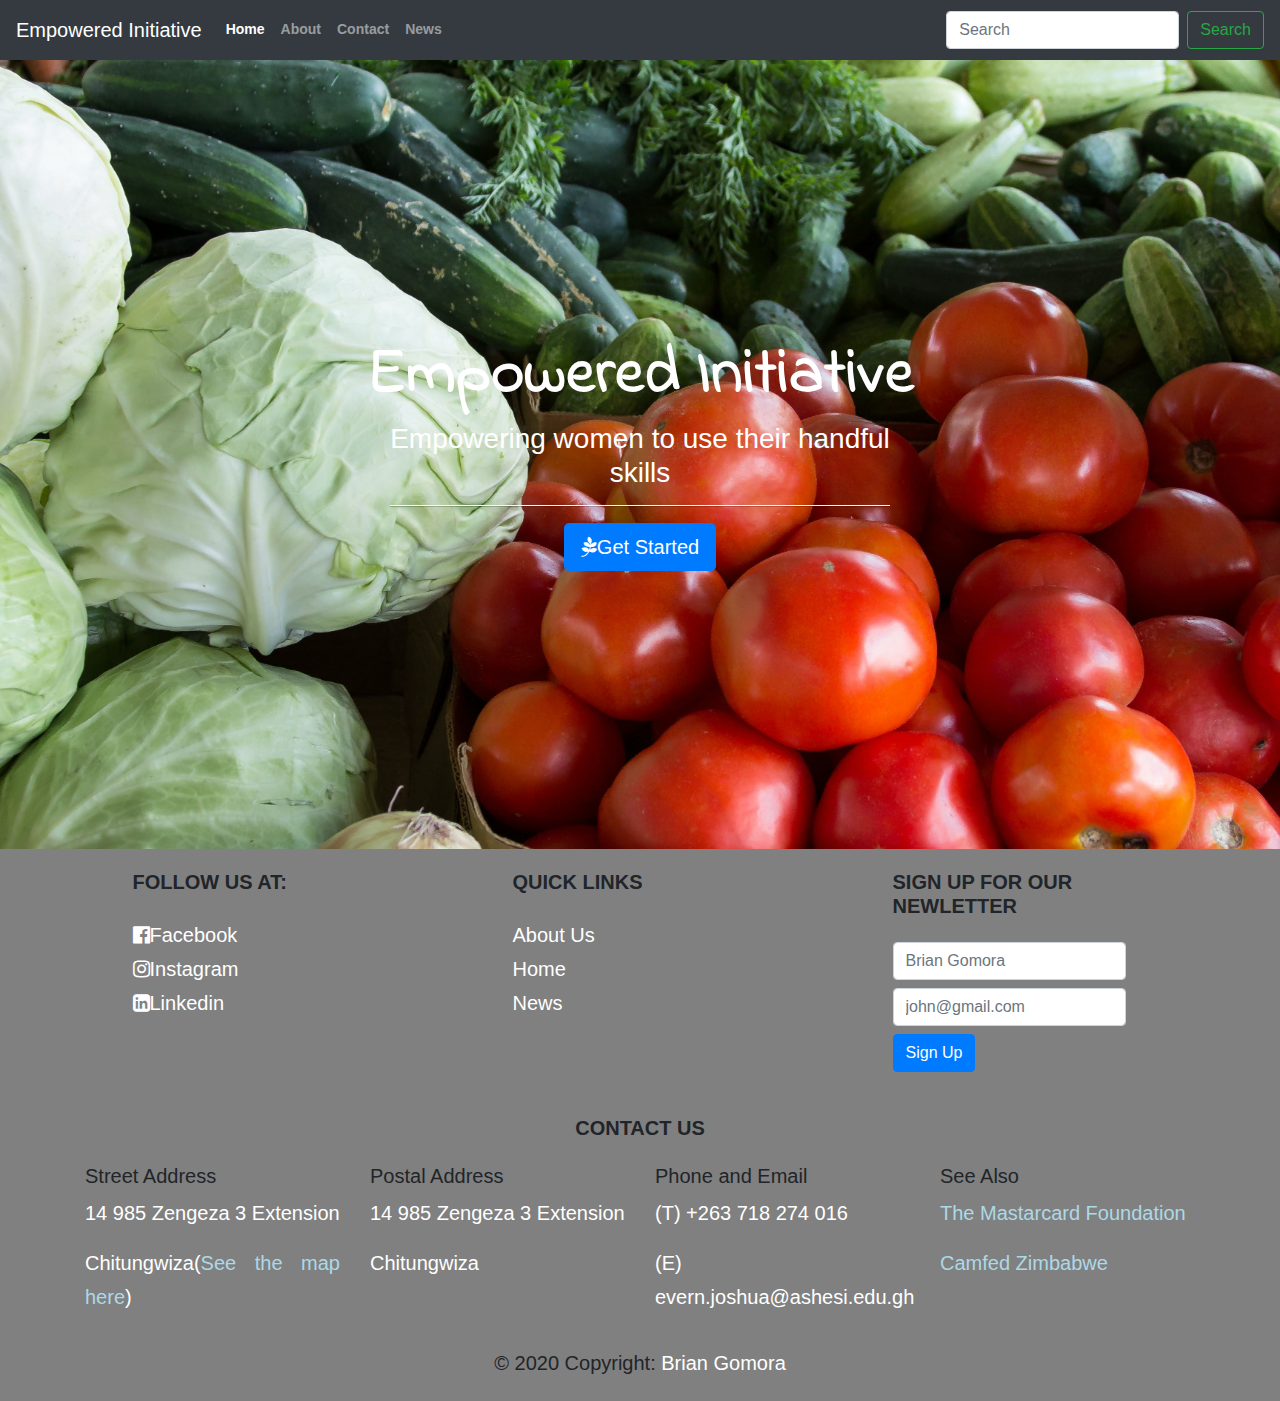
==== index.html @ 7417b00d "Update and rename Index.html to index.html" ====
<DOCTYPE html>
<html>
<head>
	<title>Empowerd Initiatiive gallery</title>
  <link href="https://fonts.googleapis.com/css2?family=Indie+Flower&display=swap" rel="stylesheet">
	<link rel="stylesheet" type="text/css" href="https://stackpath.bootstrapcdn.com/bootstrap/4.5.0/css/bootstrap.min.css">
	<link rel="stylesheet" type="text/css" href="app.css">
  <link rel="stylesheet" href="https://stackpath.bootstrapcdn.com/font-awesome/4.7.0/css/font-awesome.min.css">
</head>
<body>
<nav class="navbar navbar-expand-lg navbar-dark bg-dark">
  <a class="navbar-brand" href="#">Empowered Initiative</a>
  <button class="navbar-toggler" type="button" data-toggle="collapse" data-target="#navbarSupportedContent" aria-controls="navbarSupportedContent" aria-expanded="false" aria-label="Toggle navigation">
    <span class="navbar-toggler-icon"></span>
  </button>

  <div class="collapse navbar-collapse" id="navbarSupportedContent">
    <ul class="navbar-nav mr-auto">
      <li class="nav-item active">
        <a class="nav-link" href="index.html">Home <span class="sr-only">(current)</span></a>
      </li>
      <li class="nav-item">
        <a class="nav-link" href="About.html">About</a>
      </li>
      <li class="nav-item">
        <a class="nav-link" href="Contact.html">Contact</a>
      </li>
      <li class="nav-item">
          <a class="nav-link" href="News.html">News</a>
        </li>
    </ul>
    <form class="form-inline my-2 my-lg-0">
      <input class="form-control mr-sm-2" type="search" placeholder="Search" aria-label="Search">
      <button class="btn btn-outline-success my-2 my-sm-0" type="submit">Search</button>
    </form>
  </div>
</nav>
	<div class="container">
		<div class ="row">
			<div class="col-lg-12">
				<div id="content">
				<h1>Empowered Initiative</h1>
				<h3>Empowering women to use their handful skills</h3>
        <hr>
        <a href="About.html">
        <button class="btn btn-primary btn-lg" type ="button"><i class="fa fa-pagelines" aria-hidden="true"></i>Get Started</button>
        </a>
			</div>
			</div>
    </div>
	</div>
<!-- Footer -->
<footer class="page-footer font-small indigo">
  <div class="footer">
  <!-- Footer Links -->
  <div class="container text-center text-md-left">
    <!-- Grid row -->
    <div class="row">
      <!-- Grid column -->
      <div class="col-md-3 mx-auto">
        <!-- Links -->
        <h5 class="font-weight-bold text-uppercase mt-3 mb-4">Follow us at:</h5>
        <ul class="list-unstyled">
          <li>
            <a href="https://www.facebook.com/The-Empowered-Initiative-111656003911447" id="bottompage"><i class="fa fa-facebook-official" aria-hidden="true"></i>Facebook</a>
          </li>
          <li>
            <a href="https://www.instagram.com/empoweredinitiative20/?hl=en" id="bottompage"><i class="fa fa-instagram" aria-hidden="true"></i>Instagram</a>
          </li>
          <li>
            <a href="www.linkedin.com/in/empowered-initiative-5091461b3" id="bottompage"><i class="fa fa-linkedin-square" aria-hidden="true"></i>Linkedin</a>
          </li>
      </div>
      <!-- Grid column -->

      <hr class="clearfix w-100 d-md-none">
      <!-- Grid column -->
      <div class="col-md-3 mx-auto">
        <!-- Links -->
        <h5 class="font-weight-bold text-uppercase mt-3 mb-4">Quick Links</h5>
        <ul class="list-unstyled">
          <li>
            <a href="About.html" id="bottompage">About Us</a>
          </li>
          <li>
            <a href="index.html" id="bottompage">Home</a>
          </li>
          <li>
            <a href="News.html" id="bottompage">News</a>
          </li>
        </ul>
    </div>
    <div class="col-md-3 mx-auto">
      <h5 class="font-weight-bold text-uppercase mt-3 mb-4">Sign Up for our newletter</h5>
    <form>
          <div class="form-row align-items-center">
    <div class="col-auto">
      <label class="sr-only" for="inlineFormInput">Name</label>
      <input type="text" class="form-control mb-2" id="inlineFormInput" placeholder="Brian Gomora">
    </div>
    <div class="col-auto">
      <label class="sr-only" for="inlineFormInputGroup">Your email</label>
      <div class="input-group mb-2">
        <input type="text" class="form-control" id="inlineFormInputGroup" placeholder="john@gmail.com">
      </div>
    </div>
    <div class="col-auto">
      <button type="submit" class="btn btn-primary mb-2">Sign Up</button>
    </div>
  </div>
          </form>
    <!-- Grid row -->
  </div>
  <!-- Footer Links -->
</div>
  <!-- Copyright -->
 <h5 id="conna"class="font-weight-bold text-uppercase mt-3 mb-4"> Contact Us</h5>
  <div class="row">
    <div class ="col-lg-3">
        <h5 id="subcontacts">Street Address</h6>
                <p id="parag">14 985 Zengeza 3 Extension</p>
                <p id="parag">Chitungwiza(<a href="https://www.google.com/maps/place/Chitungwiza/@-18.0135706,31.0043412,12z/data=!3m1!4b1!4m5!3m4!1s0x193190b7a50db4c7:0xac0e402994f6c476!8m2!3d-18.0197815!4d31.067907" id="map">See the map here</a>)</p>
   </div>
    <div class="col-lg-3">
      <h5 id="subcontacts">Postal Address</h5>
          <p id="parag">14 985 Zengeza 3 Extension</p>
          <p id="parag">Chitungwiza</p>
    </div>
    <div class="col-lg-3">
      <h5 id="subcontacts">Phone and Email</h5>
          <p id="parag">(T) +263 718 274 016</p>
          <p id="parag">(E) evern.joshua@ashesi.edu.gh</p>
    </div>
    <div class="col-lg-3">
      <h5 id="subcontacts">See Also</h5>
          <p id="parag"><a href="https://mastercardfdn.org/" id="seealso">The Mastarcard Foundation</a></p>
          <p id="parag"><a href="https://camfed.org/our-impact/zimbabwe/" id="seealso">Camfed Zimbabwe</a></p>
    </div>
</div>
<!-- Copyright -->
  <div class="footer-copyright text-center py-3">© 2020 Copyright:
    <a href="#" id="bottompage"> Brian Gomora</a>
  </div>
</footer>
<!-- Footer -->
<script src="https://code.jquery.com/jquery-3.5.1.min.js"></script>
<script type="text/javascript" src="https://stackpath.bootstrapcdn.com/bootstrap/4.5.0/js/bootstrap.min.js"></script>
</body>
</html>
---- app.css ----
body {
	background-image: url('me2.jpg');
	background-size: cover;
	background-attachment: fixed;
	background-position: center;
	background-repeat: no-repeat;
	line-height: 1.7;
	font-weight: 400;
	font-size: 1rem;
	}

/* #Jumbo {
	background-size: cover;
	background-attachment: fixed;
	background-position: center;
	background-repeat: no-repeat;
	transition: 10s;

	animation-name: animate;
	animation-direction: all;
	animation-duration: 30s;
	animation-fill-mode: forwards;
	animation-iteration-count: infinite;
	animation-play-state: running;
	animation-timing-function: ease   ;
     }
@keyframes animate{
	0%{
		background-image: url(me2.jpg);
	}20%{
		background-image: url(me4.jpg);
	}40%{
		background-image: url(me5.jpg);
	}60%{
		background-image: url(me6.jpg);
	}80%{
		background-image: url(me7.jpg);
	}100%{
		background-image: url(me8.jpg);
	}
} */
html{
	height: 100%;
}

#content{
	text-align: center;
	padding: 25%;
	text-shadow: 0px 4px 3px rgba(0, 0, 0, 0.4),
				 0px 8px 13px green,
				 0px 18px 23px blue,
}
.navbar{
	width: 100%;
	height: 60px;
	/* position: fixed; */
}
.collapse{
	color: red;
	font-weight: 700;
	font-size: 14;
}
h1, h3{
	color: white;
}
h1{
	font-weight: 700;
	font-size: 4.0em;
	font-family: Indie Flower;
}
hr{
	width:500px;
	border-top: 1px solid #f8f8f8;
	border-bottom: 1px solid rgba(0, 0, 0, 0.2);

}
.footer{
	padding: 5px;
	font-size: 20;
	background: grey;
}
#bottompage{
	color: white;
}
#map{
	color: lightblue;
}
#parag{
	font-size: 20;
	color: white;
	text-align: justify;
}
#seealso{
	color: lightblue;
}
#conna{
	text-align: center;
}
#imag{
	width: 100%;
}
#abstract{
	text-align: justify;
	color: white;
	font-size: 24;
	padding: 0, 20, 0, 20;
}
#imaging{
	margin-top: 20px;
}
.text{
	text-align: justify;
	background-color: white;
}
#pic{
	height: 300px;
	width: 100%;
}
#jumbo{
	color: green;
	text-align: center;
}
#jumbo2{
	color: green;
	text-align: left;
}
#vidzexplanation{
	font-size: 20;
	text-align: justify;
}
/* label {
	font-weight: bold;
	font-size: 16px;
  }
  
  #submit_button {
	background-color: #B22222;
	height: 30px;
	width: 20%;
	color: #FFFFFF;
	font-weight: bold;
  }
  
  input, textarea {
	background-color: #D3D3D3;
	color: #2F4F4F;
	width: 250px;
	margin-bottom: 10px;
	box-shadow: 5px 5px 2px 2px #696969;
  } */
#contactpage{
	text-align: center;
	text-decoration-color: #B22222;
	padding-bottom: 5%;
}
/* #jumbot{
	background-color: rgb(127, 255, 155);
} */
#mission{
	text-align: center;
	text-decoration-color: chocolate;
}
#missiontext{
	text-align: center;
	text-align: justify;
	font-size: 18;
}
.site-section{
	padding-top: 48px;
	padding-bottom: 48px;
	background-attachment: fixed;
	background-position-x: 50%;
	background-position-y: 50%;
	background-size: cover;
	box-sizing: border-box;
	display: block;
	height: 138.4px;
	line-height: 27.2px;
	opacity: 1;
	text-align: left;
	text-size-adjust: 100%;
	transform: matrix(1, 0, 0, 1, 0, 0);
	transition-duration: 0.8s;
	transition-property: opacity, transform;
	-webkit-tap-highlight-color: rgba(0, 0, 0, 0); 
}
#container{
	background-color:rgba(173, 171, 171, 0.336);
	background-size: 100%;
	box-sizing: border-box;
	color: rgb(14, 30, 121);
	display: block;
	font-size: 18px;
	font-weight: 900;
	line-height: 27.2px;
	text-align: left;
	text-size-adjust: 100%;
	-webkit-tap-highlight-color: rgba(0, 0, 0, 0);

}
#contantaddress{
	font-weight: bold;
	font-size: 20;
	color: black;
}
#contactpage{
	color: black;
}
#vidz2{
	border-top: 5%;
}
#newstext{
	text-align: justify;
}
#mission{
	color: red;
}
#violence{
	width: 80%;
	height: 600px;
	padding-left: 20%;
}
#violencepic{
	text-align: center;
	font-weight: 800;
	font-size: 20px;
	color: red;
}
#theorganization{
	text-align: center;
}
.intro-engage> div:nth-of-type(1){
	background-color: #f8f8f8;
}
.intro-engage>div{
	padding:50px;
	position: relative;
}
*, :after, :before{
	box-sizing: border-box;
}
div{
	display: block;
}
#goals{
	background-color: #f8f8f8;
	box-sizing: border-box;
	display: block;
	line-height: 27.2px;
	padding-bottom: 50px;
	padding-left: 50px;
	padding-left: 50px;
	padding-right: 50px;
	position: relative;
	text-align: left;
	text-size-adjust: 100%;
	-webkit-tap-highlight-color: rgba(0, 0, 0, 0);
}
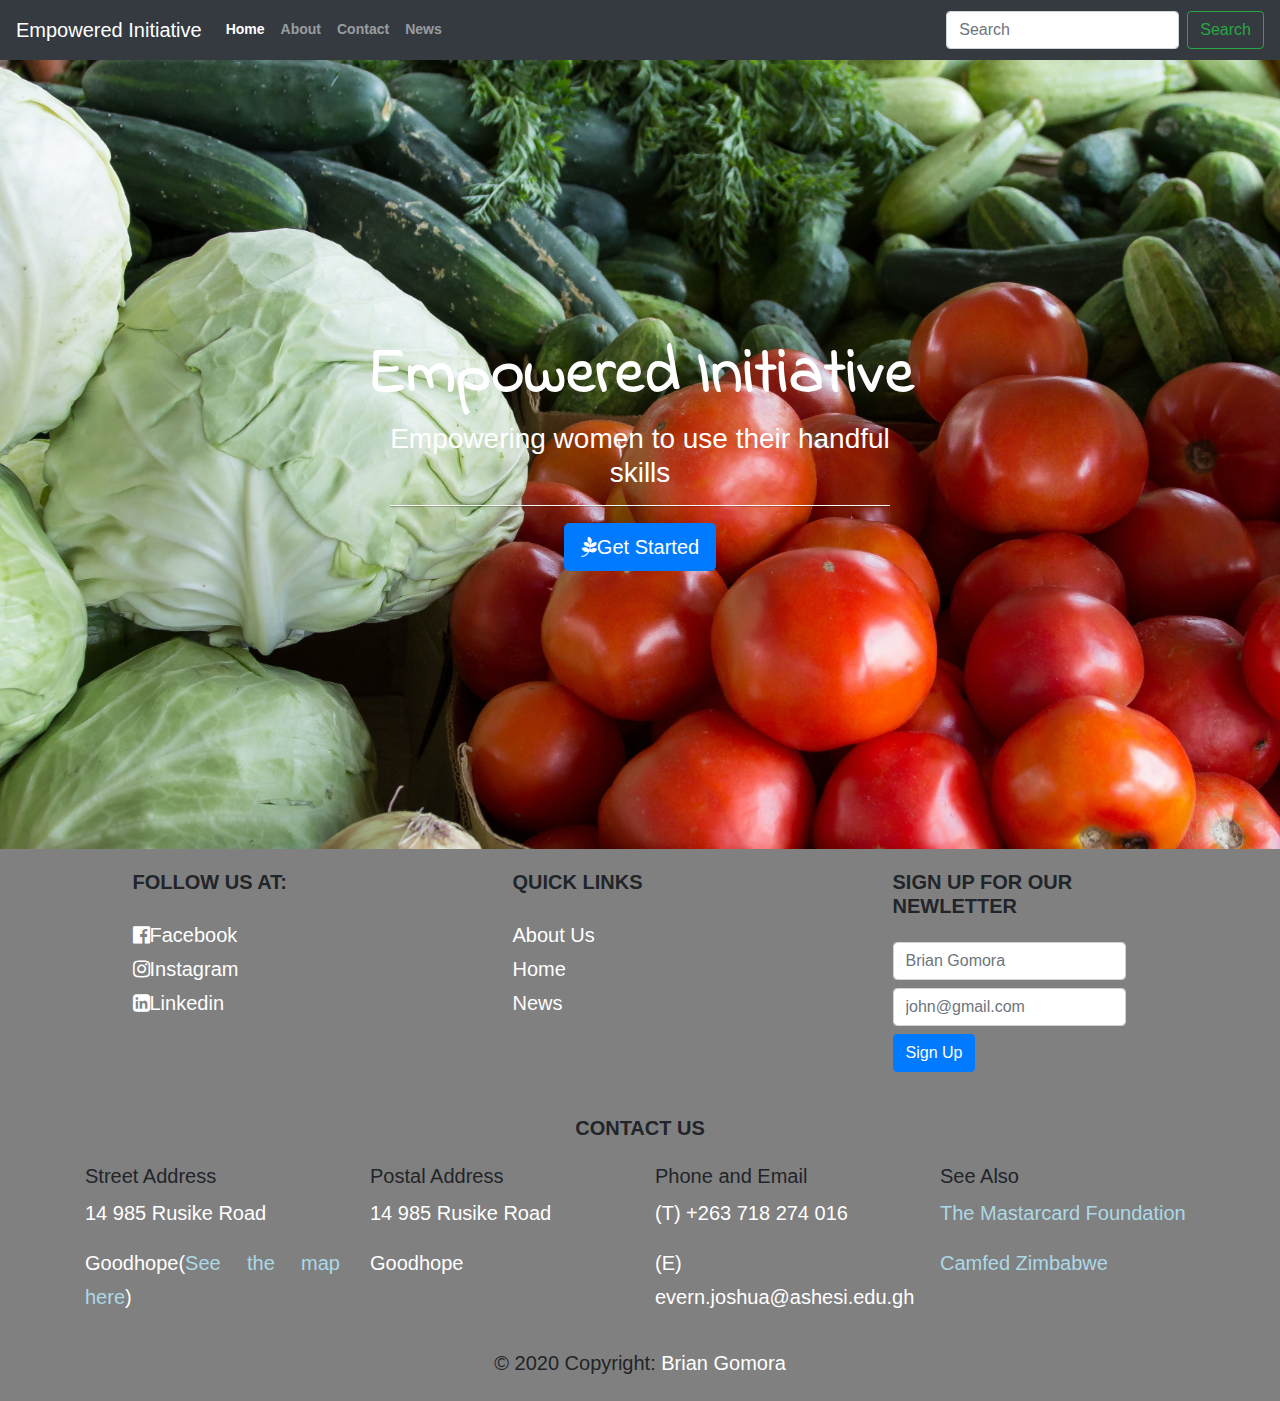
==== commit 4dad4e01: "Update index.html" ====
--- a/index.html
+++ b/index.html
@@ -118,13 +118,13 @@
   <div class="row">
     <div class ="col-lg-3">
         <h5 id="subcontacts">Street Address</h6>
-                <p id="parag">14 985 Zengeza 3 Extension</p>
-                <p id="parag">Chitungwiza(<a href="https://www.google.com/maps/place/Chitungwiza/@-18.0135706,31.0043412,12z/data=!3m1!4b1!4m5!3m4!1s0x193190b7a50db4c7:0xac0e402994f6c476!8m2!3d-18.0197815!4d31.067907" id="map">See the map here</a>)</p>
+                <p id="parag">14 985 Rusike Road</p>
+                <p id="parag">Goodhope(<a href="https://satellites.pro/Google_plan/Good_Hope_map.Zimbabwe" id="map">See the map here</a>)</p>
    </div>
     <div class="col-lg-3">
       <h5 id="subcontacts">Postal Address</h5>
-          <p id="parag">14 985 Zengeza 3 Extension</p>
-          <p id="parag">Chitungwiza</p>
+          <p id="parag">14 985 Rusike Road</p>
+          <p id="parag">Goodhope</p>
     </div>
     <div class="col-lg-3">
       <h5 id="subcontacts">Phone and Email</h5>
--- a/app.css
+++ b/app.css
@@ -256,3 +256,9 @@
 	text-size-adjust: 100%;
 	-webkit-tap-highlight-color: rgba(0, 0, 0, 0);
 }
+#target{
+	text-align: center;
+}
+#targettext{
+	text-align: justify;
+}
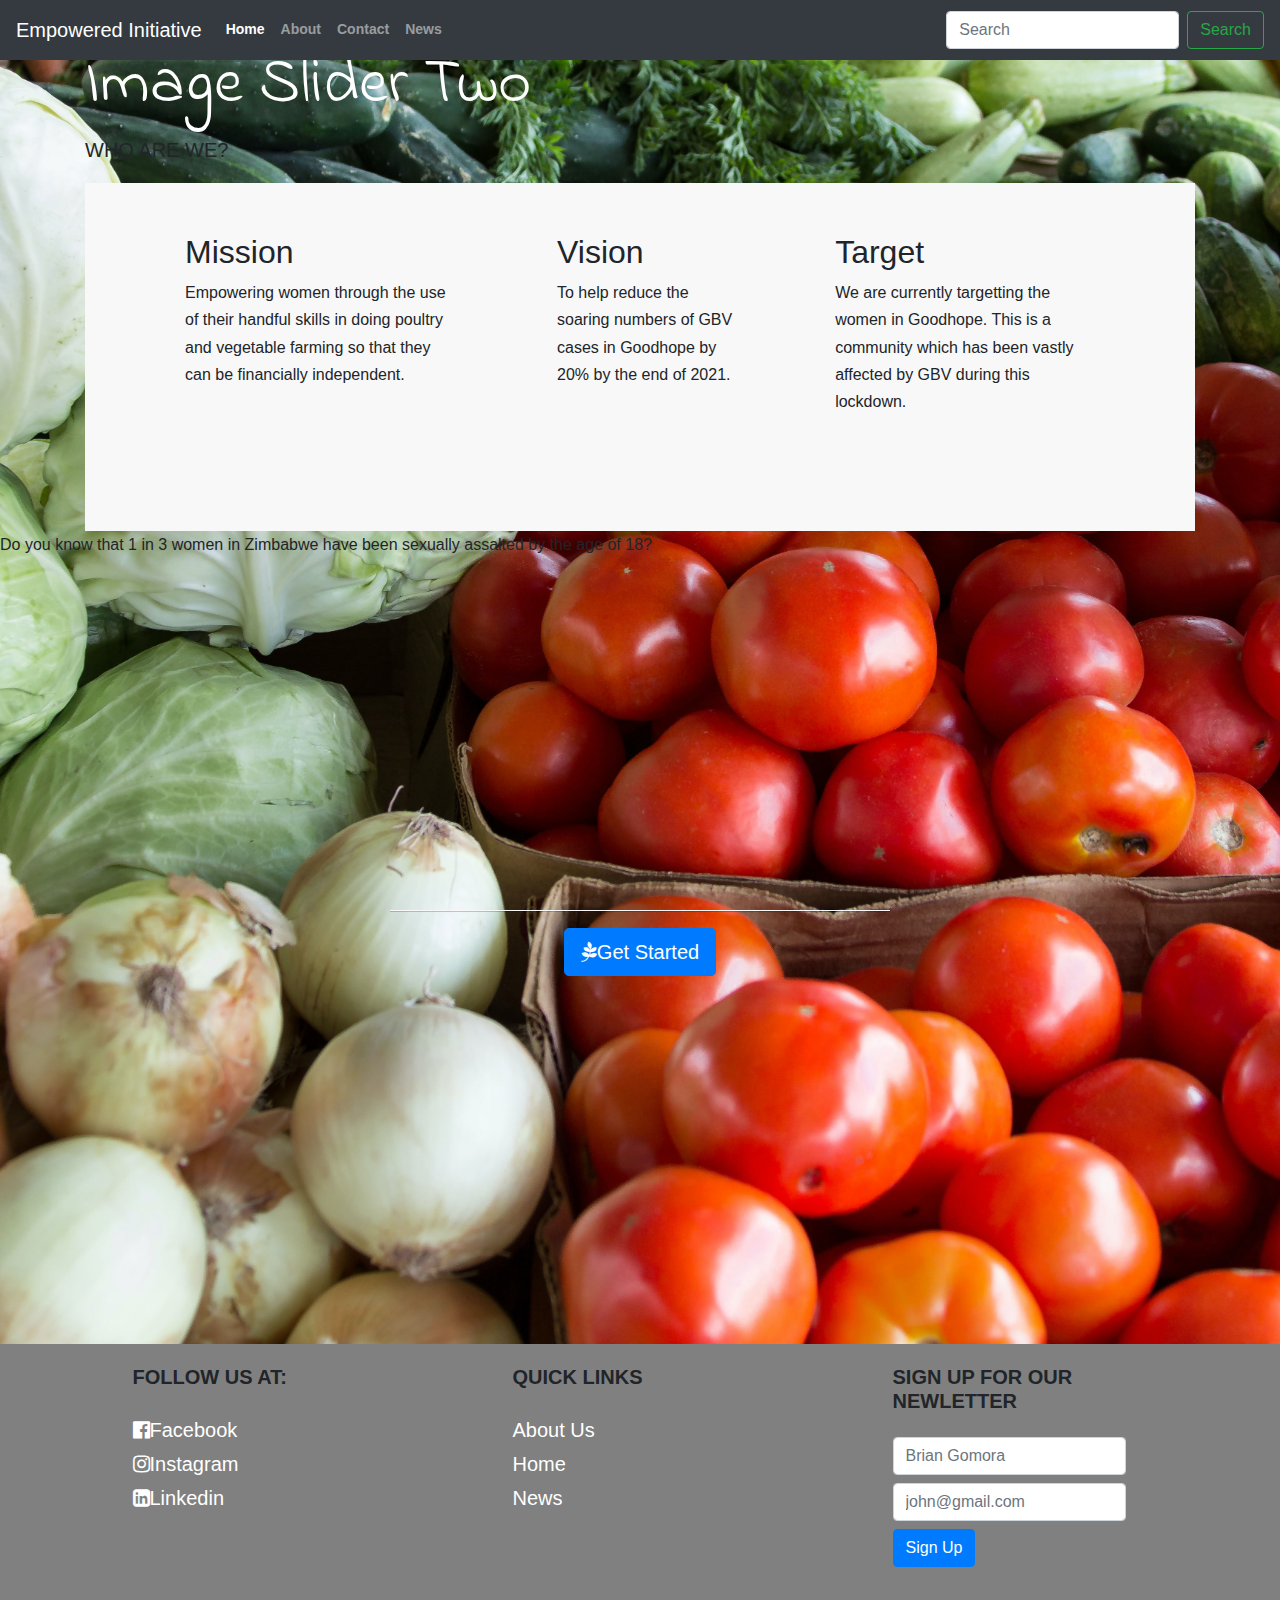
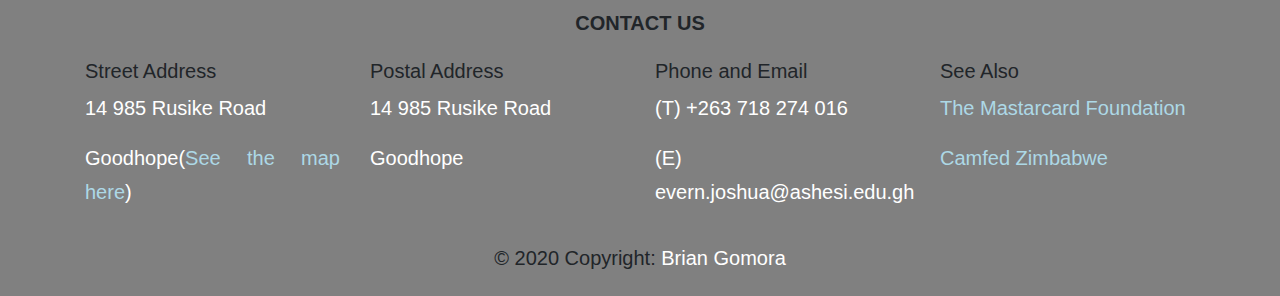
==== commit ae15f3eb: "Update index.html" ====
--- a/index.html
+++ b/index.html
@@ -7,48 +7,105 @@
 	<link rel="stylesheet" type="text/css" href="app.css">
   <link rel="stylesheet" href="https://stackpath.bootstrapcdn.com/font-awesome/4.7.0/css/font-awesome.min.css">
 </head>
-<body>
-<nav class="navbar navbar-expand-lg navbar-dark bg-dark">
-  <a class="navbar-brand" href="#">Empowered Initiative</a>
-  <button class="navbar-toggler" type="button" data-toggle="collapse" data-target="#navbarSupportedContent" aria-controls="navbarSupportedContent" aria-expanded="false" aria-label="Toggle navigation">
-    <span class="navbar-toggler-icon"></span>
-  </button>
-
-  <div class="collapse navbar-collapse" id="navbarSupportedContent">
-    <ul class="navbar-nav mr-auto">
-      <li class="nav-item active">
-        <a class="nav-link" href="index.html">Home <span class="sr-only">(current)</span></a>
-      </li>
-      <li class="nav-item">
-        <a class="nav-link" href="About.html">About</a>
-      </li>
-      <li class="nav-item">
-        <a class="nav-link" href="Contact.html">Contact</a>
-      </li>
-      <li class="nav-item">
-          <a class="nav-link" href="News.html">News</a>
+<body id="index">
+  <nav class="navbar navbar-expand-lg navbar-dark bg-dark fixed-top">
+    <a class="navbar-brand" href="Index.html">Empowered Initiative</a>
+    <button class="navbar-toggler" type="button" data-toggle="collapse" data-target="#navbarSupportedContent" aria-controls="navbarSupportedContent" aria-expanded="false" aria-label="Toggle navigation">
+      <span class="navbar-toggler-icon"></span>
+    </button>
+  
+    <div class="collapse navbar-collapse" id="navbarSupportedContent">
+      <ul class="navbar-nav mr-auto">
+        <li class="nav-item">
+          <a class="nav-link active" href="index.html">Home <span class="sr-only"></span></a>
         </li>
-    </ul>
-    <form class="form-inline my-2 my-lg-0">
-      <input class="form-control mr-sm-2" type="search" placeholder="Search" aria-label="Search">
-      <button class="btn btn-outline-success my-2 my-sm-0" type="submit">Search</button>
-    </form>
-  </div>
-</nav>
-	<div class="container">
-		<div class ="row">
-			<div class="col-lg-12">
-				<div id="content">
-				<h1>Empowered Initiative</h1>
-				<h3>Empowering women to use their handful skills</h3>
-        <hr>
-        <a href="About.html">
-        <button class="btn btn-primary btn-lg" type ="button"><i class="fa fa-pagelines" aria-hidden="true"></i>Get Started</button>
-        </a>
-			</div>
-			</div>
-    </div>
-	</div>
+        <li class="nav-item">
+          <a class="nav-link" href="About.html">About</a>
+        </li>
+        <li class="nav-item">
+          <a class="nav-link" href="Contact.html">Contact</a>
+        </li>
+        <li class="nav-item">
+            <a class="nav-link" href="News.html">News</a>
+          </li>
+      </ul>
+      <form class="form-inline my-2 my-lg-0">
+        <input class="form-control mr-sm-2" type="search" placeholder="Search" aria-label="Search">
+        <button class="btn btn-outline-success my-2 my-sm-0" type="submit">Search</button>
+      </form>
+    </div>
+  </nav>
+<header id="carousel">
+    <div id="indicators" class="carousel slide" data-ride="carousel">
+        <ol class="carousel-indicators">
+            <li data-target="#indicators" data-slide-to="0" class="active"></li>
+            <li data-target="#indicators" data-slide-to="1"></li>
+            <li data-target="#indicators" data-slide-to="2"></li>
+        </ol>
+        <div class="carousel-inner" role="listbox">
+            <!-- Slide One - Set the background image for this slide in the line below -->
+            <div class="carousel-item active" style="background-image: url('me2.jpg')">
+                <div class="carousel-caption d-none d-md-block">
+                    <p class="lead1">The group of vegetables we wish to grow.</p>
+                </div>
+            </div> <!-- Slide Two - Set the background image for this slide in the line below -->
+            <div class="carousel-item" style="background-image: url('me1.jpg')">
+                <div class="carousel-caption d-none d-md-block">
+                    <p class="lead1">Our poultry farming dream</p>
+                </div>
+            </div> <!-- Slide Three - Set the background image for this slide in the line below -->
+            <div class="carousel-item" style="background-image: url('Evern8.jpg')">
+                <div class="carousel-caption d-none d-md-block">
+                    <p class="lead1">The vegetables we had currently</p>
+                </div>
+            </div>
+        </div> <a class="carousel-control-prev" href="#indicators" role="button" data-slide="prev"> <span class="carousel-control-prev-icon" aria-hidden="true"></span> <span class="sr-only">Previous</span> </a> <a class="carousel-control-next" href="#indicators" role="button" data-slide="next"> <span class="carousel-control-next-icon" aria-hidden="true"></span> <span class="sr-only">Next</span> </a>
+    </div>
+</header>
+<!-- Page Content -->
+<section class="py-5">
+    <div class="container">
+        <h1 class="font-weight-light">Image Slider Two</h1>
+        <p class="lead">WHO ARE WE?</p>
+        <div class="d-block d-md-flex intro-engage" id="goals">
+          <div class="">
+            <h2>Mission</h2>
+            <p>Empowering women through the use of their handful skills in doing poultry and vegetable farming so that they can be financially independent.</p>
+          </div>
+          <div>
+            <h2>Vision</h2>
+            <p>To help reduce the soaring numbers of GBV cases in Goodhope by 20% by the end of 2021.</p>
+          </div>
+          <div>
+            <h2>Target</h2>
+            <p>We are currently targetting the women in Goodhope. This is a community which has been vastly affected by GBV during this lockdown.</p>
+          </div>
+        </div>
+    </div>
+    <div class="row">
+      <div class="col-lg-12">
+          <p id="fact">Do you know that 1 in 3 women in Zimbabwe have been sexually assalted by the age of 18?</p>
+      </div>
+    </div>
+      <div class ="row">
+        <div class="col-lg-12">
+          <div id="content">
+          <hr>
+          <a href="About.html">
+          <button class="btn btn-primary btn-lg" type ="button"><i class="fa fa-pagelines" aria-hidden="true"></i>Get Started</button>
+          </a>
+        </div>
+        </div>
+      </div>
+</section>
+<script>
+    $(function() {
+        $(document).scroll(function() {
+            var $nav = $("#mainNavbar");
+            $nav.toggleClass("scrolled", $(this).scrollTop() > $nav.height());
+        });
+    });
+</script>
 <!-- Footer -->
 <footer class="page-footer font-small indigo">
   <div class="footer">
@@ -83,7 +140,7 @@
             <a href="About.html" id="bottompage">About Us</a>
           </li>
           <li>
-            <a href="index.html" id="bottompage">Home</a>
+            <a href="Index.html" id="bottompage">Home</a>
           </li>
           <li>
             <a href="News.html" id="bottompage">News</a>
@@ -118,13 +175,13 @@
   <div class="row">
     <div class ="col-lg-3">
         <h5 id="subcontacts">Street Address</h6>
-                <p id="parag">14 985 Rusike Road</p>
-                <p id="parag">Goodhope(<a href="https://satellites.pro/Google_plan/Good_Hope_map.Zimbabwe" id="map">See the map here</a>)</p>
+          <p id="parag">14 985 Rusike Road</p>
+          <p id="parag">Goodhope(<a href="https://satellites.pro/Google_plan/Good_Hope_map.Zimbabwe" id="map">See the map here</a>)</p>
    </div>
     <div class="col-lg-3">
       <h5 id="subcontacts">Postal Address</h5>
-          <p id="parag">14 985 Rusike Road</p>
-          <p id="parag">Goodhope</p>
+      <p id="parag">14 985 Rusike Road</p>
+      <p id="parag">Goodhope</p>
     </div>
     <div class="col-lg-3">
       <h5 id="subcontacts">Phone and Email</h5>
--- a/app.css
+++ b/app.css
@@ -262,3 +262,4 @@
 #targettext{
 	text-align: justify;
 }
+
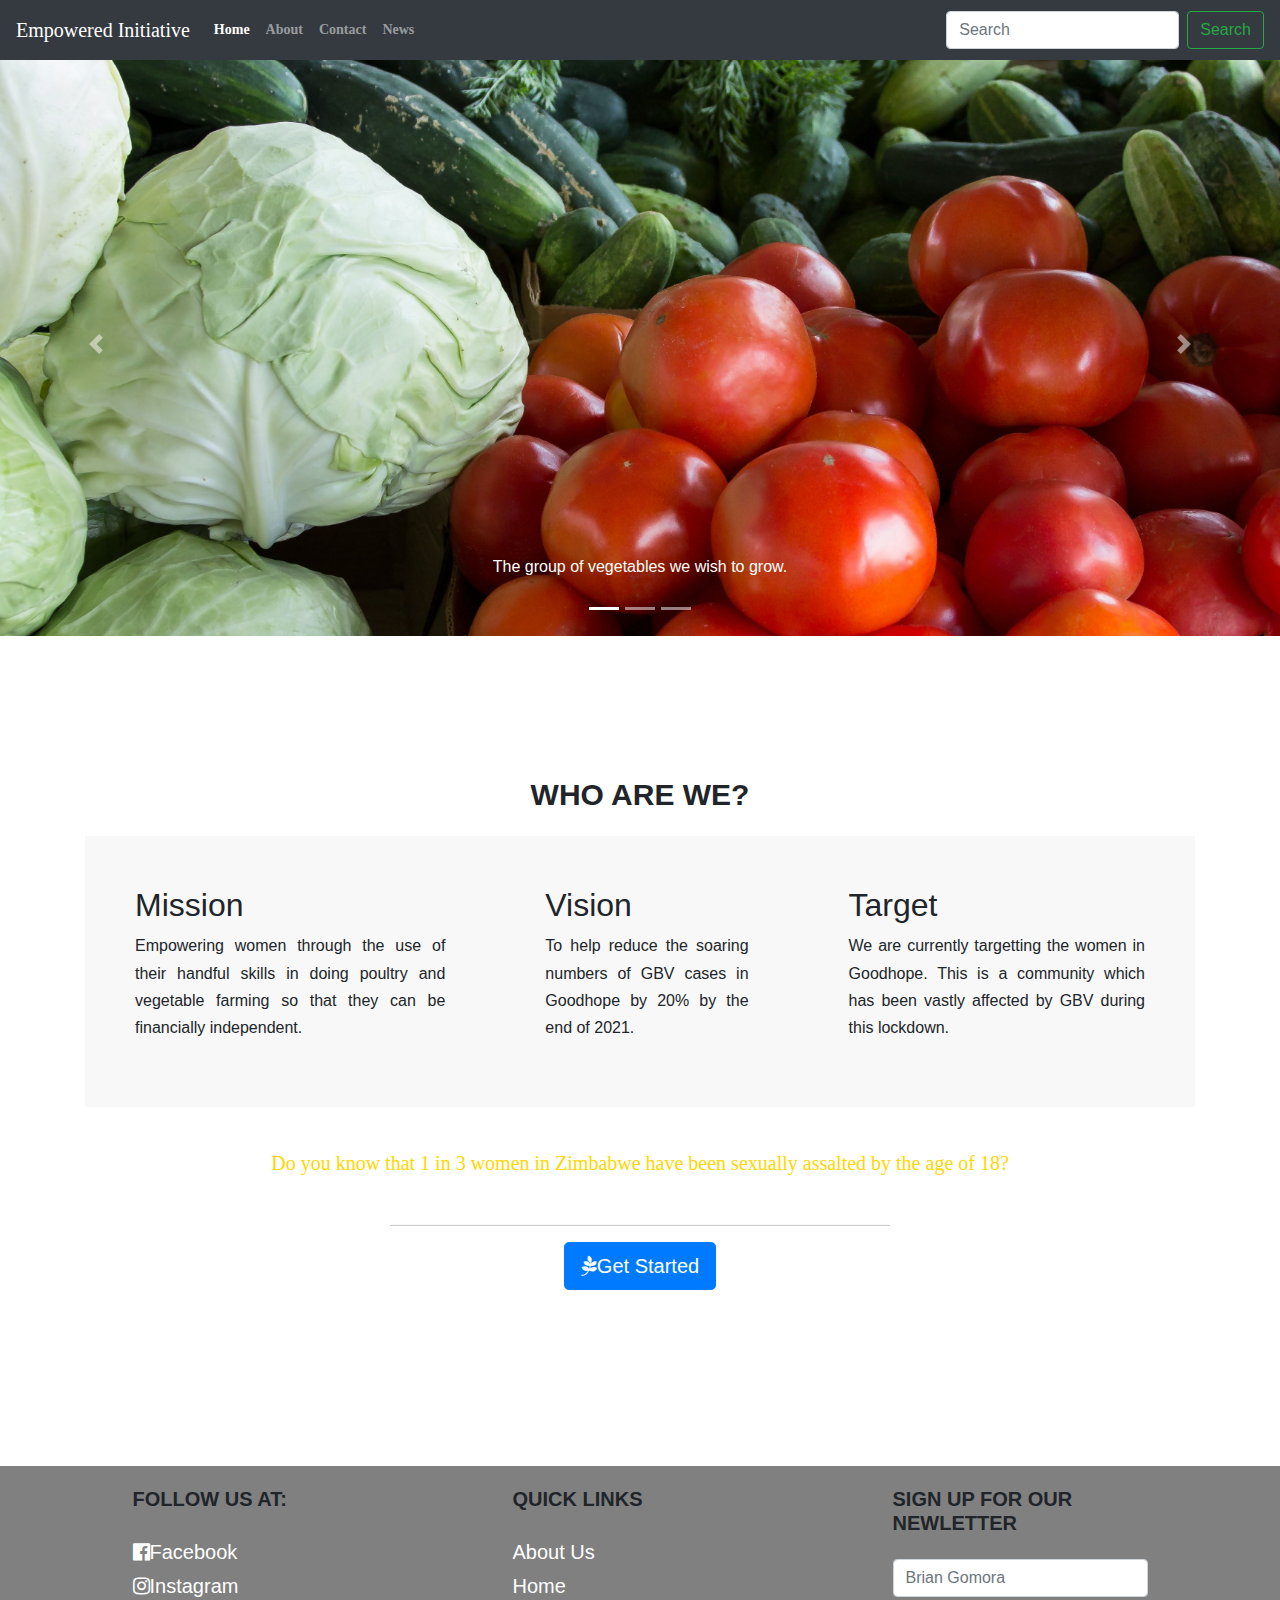
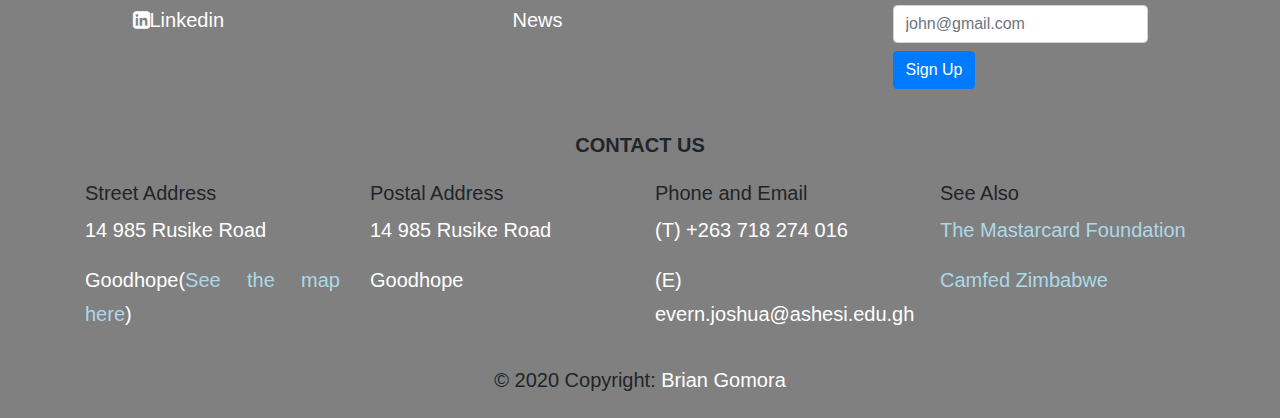
==== commit 5dbfa91e: "Update index.html" ====
--- a/index.html
+++ b/index.html
@@ -49,7 +49,7 @@
                     <p class="lead1">The group of vegetables we wish to grow.</p>
                 </div>
             </div> <!-- Slide Two - Set the background image for this slide in the line below -->
-            <div class="carousel-item" style="background-image: url('me1.jpg')">
+            <div class="carousel-item" style="background-image: url('poultry\ 2.jpg')">
                 <div class="carousel-caption d-none d-md-block">
                     <p class="lead1">Our poultry farming dream</p>
                 </div>
--- a/app.css
+++ b/app.css
@@ -1,4 +1,4 @@
-body {
+body{
 	background-image: url('me2.jpg');
 	background-size: cover;
 	background-attachment: fixed;
@@ -8,6 +8,14 @@
 	font-weight: 400;
 	font-size: 1rem;
 	}
+#index{
+	background: transparent;
+}
+#subheadingabout{
+	color: red;
+	padding-top: 2%;
+	padding-bottom: 3%;
+}
 
 /* #Jumbo {
 	background-size: cover;
@@ -45,15 +53,29 @@
 
 #content{
 	text-align: center;
-	padding: 25%;
+	padding-top: 1%;
+	padding-bottom: 10%;
 	text-shadow: 0px 4px 3px rgba(0, 0, 0, 0.4),
 				 0px 8px 13px green,
 				 0px 18px 23px blue,
+}
+#fact{
+	text-align: center;
+	font-size: 20px;
+	font-family: fantasy;
+	color: gold;
+	padding-top: 3%;
 }
 .navbar{
 	width: 100%;
 	height: 60px;
 	/* position: fixed; */
+}
+#carousel{
+	border-top: 4%;
+	padding-top: 4%;
+	padding-bottom: 0%;
+	border-bottom: 0%;
 }
 .collapse{
 	color: red;
@@ -214,6 +236,12 @@
 }
 #mission{
 	color: red;
+	font-family: 'Times New Roman', Times, serif;
+	padding-bottom: 2%;
+	padding-top: 5%;
+}
+#newssection{
+	background-color: honeydew;
 }
 #violence{
 	width: 80%;
@@ -247,19 +275,134 @@
 	box-sizing: border-box;
 	display: block;
 	line-height: 27.2px;
-	padding-bottom: 50px;
-	padding-left: 50px;
-	padding-left: 50px;
-	padding-right: 50px;
 	position: relative;
-	text-align: left;
+	text-align: justify;
 	text-size-adjust: 100%;
 	-webkit-tap-highlight-color: rgba(0, 0, 0, 0);
 }
-#target{
-	text-align: center;
-}
-#targettext{
-	text-align: justify;
-}
-
+#about{
+	background: honeydew;
+}
+#aboutvid{
+	background: aquamarine;
+	padding-top: 4%;
+}
+.lead{
+	padding-top: 0%;
+	border-top: 0%;
+	font-size: 30px;
+	font-weight: bolder;
+	text-align: center;
+}
+.lead1{
+	font-size: 16px;
+}
+#photogallery{
+	background-color: honeydew;
+}
+.carousel-item {
+    height: 65vh;
+    min-height: 350px;
+    background: no-repeat center center scroll;
+    -webkit-background-size: cover;
+    -moz-background-size: cover;
+    -o-background-size: cover;
+    background-size: cover
+}
+
+#mainNavbar {
+    padding-left: 50px;
+    padding-top: 20px
+}
+
+.navbar-dark .navbar-brand {
+    font-family: 'Source Serif Pro', serif
+}
+
+.navbar-nav .nav-link {
+    font-family: 'Source Serif Pro', serif
+}
+
+.display-4 {
+    font-family: 'Source Serif Pro', serif
+}
+#teamsection{
+	padding-top: 30%;
+}
+[data-aos][data-aos][data-aos-delay="100"].aos-animate, body[data-aos-delay="100"] [data-aos].aos-animate {
+    transition-delay: .1s;
+}
+[data-aos^=fade][data-aos^=fade].aos-animate {
+    opacity: 1;
+    transform: translate(0);
+}
+[data-aos][data-aos][data-aos-delay="100"], body[data-aos-delay="100"] [data-aos] {
+    transition-delay: 0;
+}
+[data-aos][data-aos][data-aos-duration="800"], body[data-aos-duration="800"] [data-aos] {
+    transition-duration: .8s;
+}
+[data-aos^=fade][data-aos^=fade] {
+    opacity: 0;
+    transition-property: opacity,transform;
+}
+[data-aos=fade-up] {
+    transform: translateY(100px);
+}
+.mb-4, .my-4 {
+    margin-bottom: 1.5rem!important;
+}
+@media (min-width: 768px)
+.col-md-6 {
+    -webkit-box-flex: 0;
+    -ms-flex: 0 0 50%;
+    flex: 0 0 50%;
+    max-width: 50%;
+}
+.col, .col-1, .col-2, .col-3, .col-4, .col-5, .col-6, .col-7, .col-8, .col-9, .col-10, .col-11, .col-12, .col-auto, .col-lg, .col-lg-1, .col-lg-2, .col-lg-3, .col-lg-4, .col-lg-5, .col-lg-6, .col-lg-7, .col-lg-8, .col-lg-9, .col-lg-10, .col-lg-11, .col-lg-12, .col-lg-auto, .col-md, .col-md-1, .col-md-2, .col-md-3, .col-md-4, .col-md-5, .col-md-6, .col-md-7, .col-md-8, .col-md-9, .col-md-10, .col-md-11, .col-md-12, .col-md-auto, .col-sm, .col-sm-1, .col-sm-2, .col-sm-3, .col-sm-4, .col-sm-5, .col-sm-6, .col-sm-7, .col-sm-8, .col-sm-9, .col-sm-10, .col-sm-11, .col-sm-12, .col-sm-auto, .col-xl, .col-xl-1, .col-xl-2, .col-xl-3, .col-xl-4, .col-xl-5, .col-xl-6, .col-xl-7, .col-xl-8, .col-xl-9, .col-xl-10, .col-xl-11, .col-xl-12, .col-xl-auto {
+    position: relative;
+    width: 100%;
+    min-height: 1px;
+    padding-right: 15px;
+    padding-left: 15px;
+}
+*, :after, :before {
+    -webkit-box-sizing: border-box;
+    box-sizing: border-box;
+}
+user agent stylesheet
+div {
+    display: block;
+}
+#clubimages{
+	height: 300px;
+	width: 50%;
+}
+#teamtext{
+	color: brown;
+}
+#aboutfirsttitle{
+	color: brown;
+	padding-top: 10%;
+	padding-bottom: 5%;
+	text-align: center;
+}
+#contactbackground{
+	background-color: cadetblue;
+}
+#contback{
+	background-color: honeydew;
+}
+#objectsalign{
+	align-items: center;
+}
+#contheading{
+	text-align: center;
+	color: brown;
+	font-family: 'Times New Roman', Times, serif;
+	padding-top: 5%;
+	padding-bottom: 5%;
+}
+#butt{
+	align-items: center;
+}
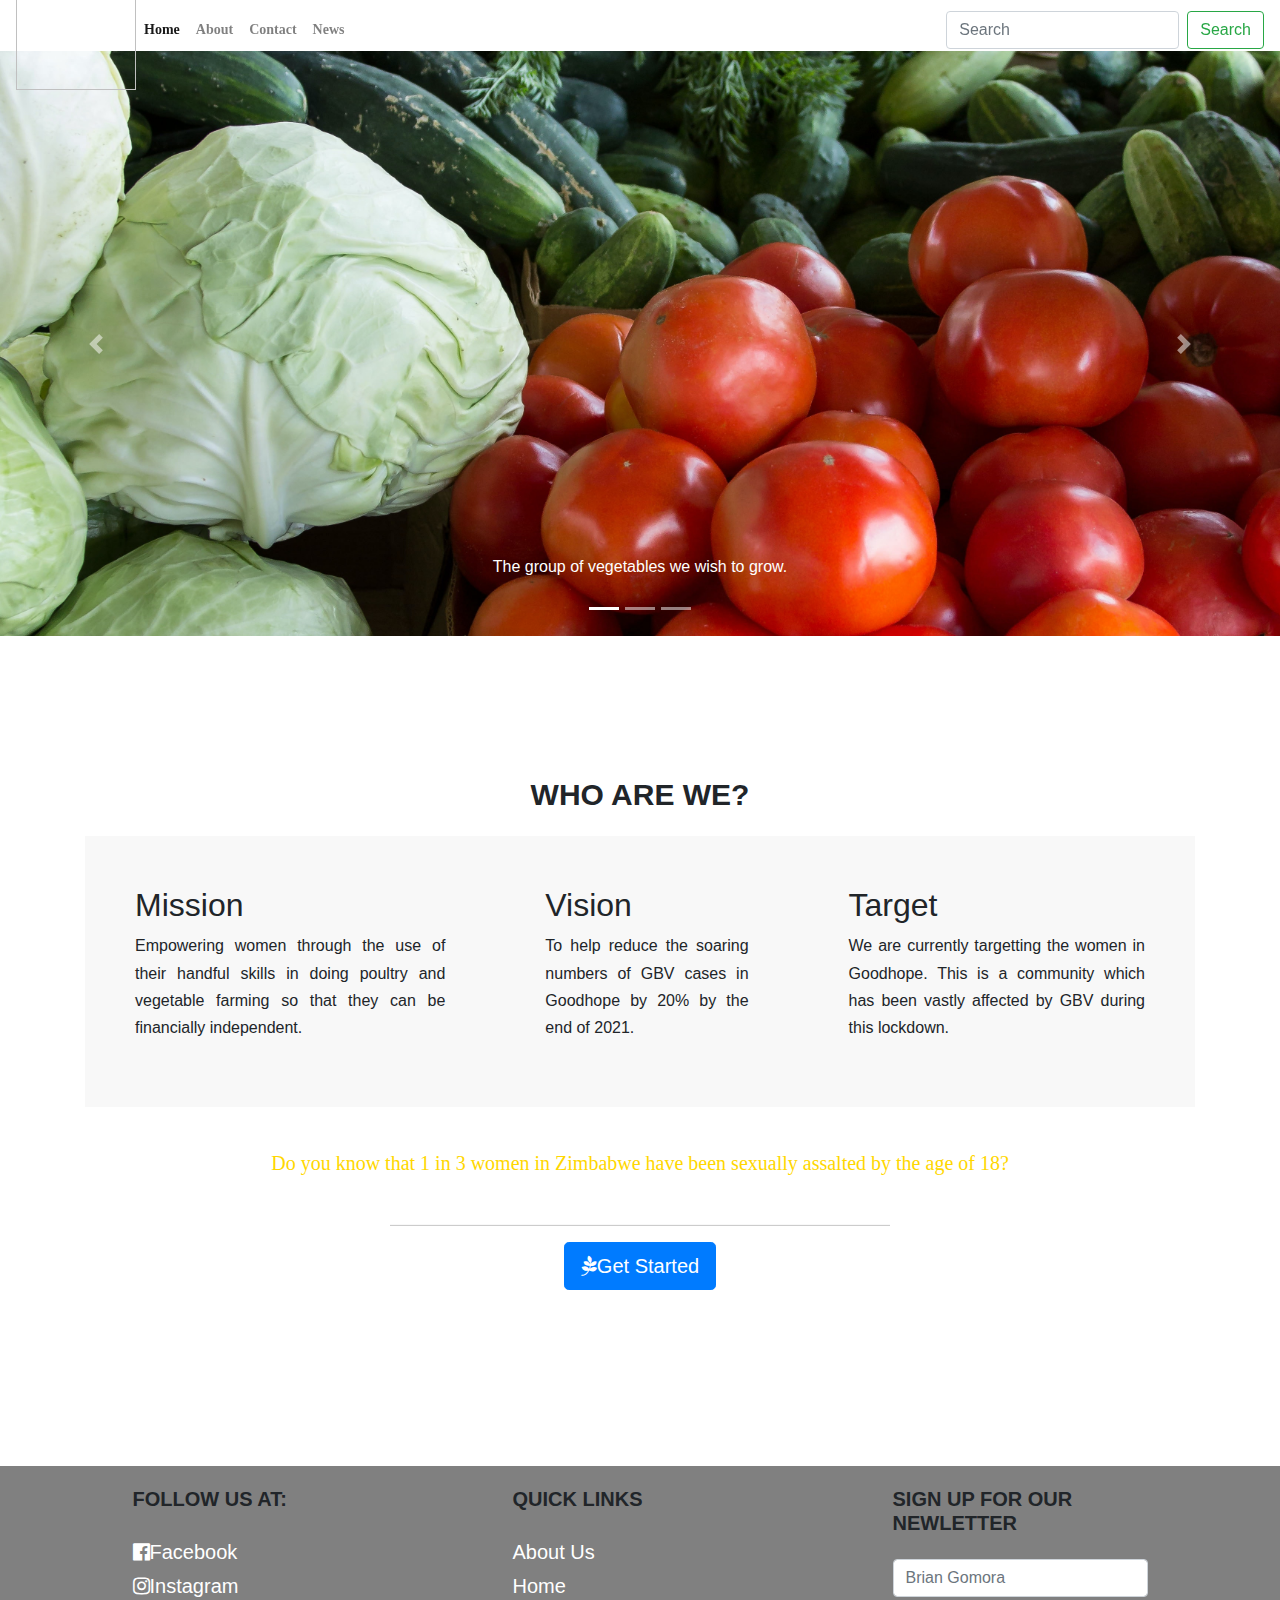
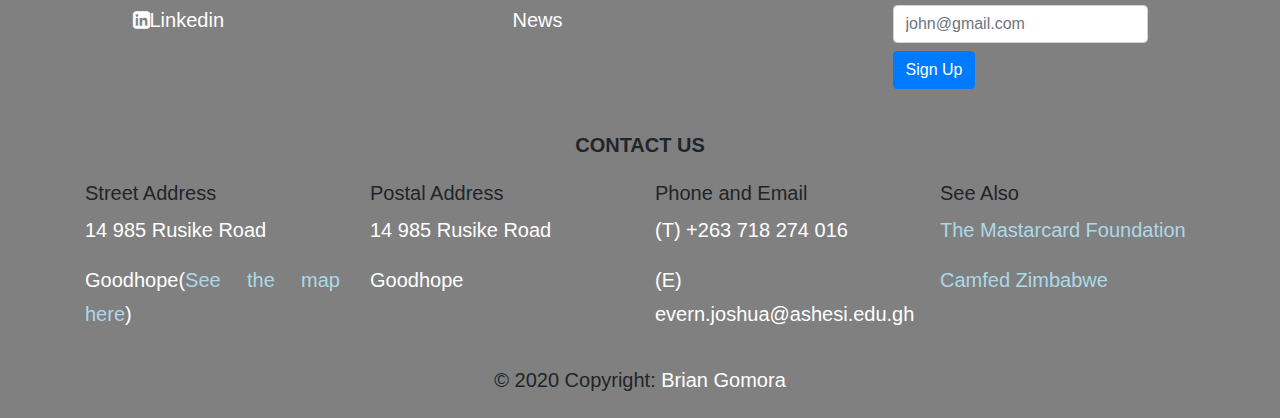
==== commit a4c930b3: "Update index.html" ====
--- a/index.html
+++ b/index.html
@@ -8,8 +8,10 @@
   <link rel="stylesheet" href="https://stackpath.bootstrapcdn.com/font-awesome/4.7.0/css/font-awesome.min.css">
 </head>
 <body id="index">
-  <nav class="navbar navbar-expand-lg navbar-dark bg-dark fixed-top">
-    <a class="navbar-brand" href="Index.html">Empowered Initiative</a>
+  <nav class="navbar navbar-expand-lg navbar-light fixed-top">
+      <a class="d-block" href="index.html" rel="home">
+        <img class="d-block" src="logo.png" alt="logo" height="120px" width="120px">
+      </a>
     <button class="navbar-toggler" type="button" data-toggle="collapse" data-target="#navbarSupportedContent" aria-controls="navbarSupportedContent" aria-expanded="false" aria-label="Toggle navigation">
       <span class="navbar-toggler-icon"></span>
     </button>
@@ -17,16 +19,16 @@
     <div class="collapse navbar-collapse" id="navbarSupportedContent">
       <ul class="navbar-nav mr-auto">
         <li class="nav-item">
-          <a class="nav-link active" href="index.html">Home <span class="sr-only"></span></a>
+          <a class="nav-link active" href="index.html" id="link"> Home <span class="sr-only"></span></a>
         </li>
         <li class="nav-item">
-          <a class="nav-link" href="About.html">About</a>
+          <a class="nav-link" href="About.html" id="link">About</a>
         </li>
         <li class="nav-item">
-          <a class="nav-link" href="Contact.html">Contact</a>
+          <a class="nav-link" href="Contact.html" id="link">Contact</a>
         </li>
         <li class="nav-item">
-            <a class="nav-link" href="News.html">News</a>
+            <a class="nav-link" href="News.html" id="link">News</a>
           </li>
       </ul>
       <form class="form-inline my-2 my-lg-0">
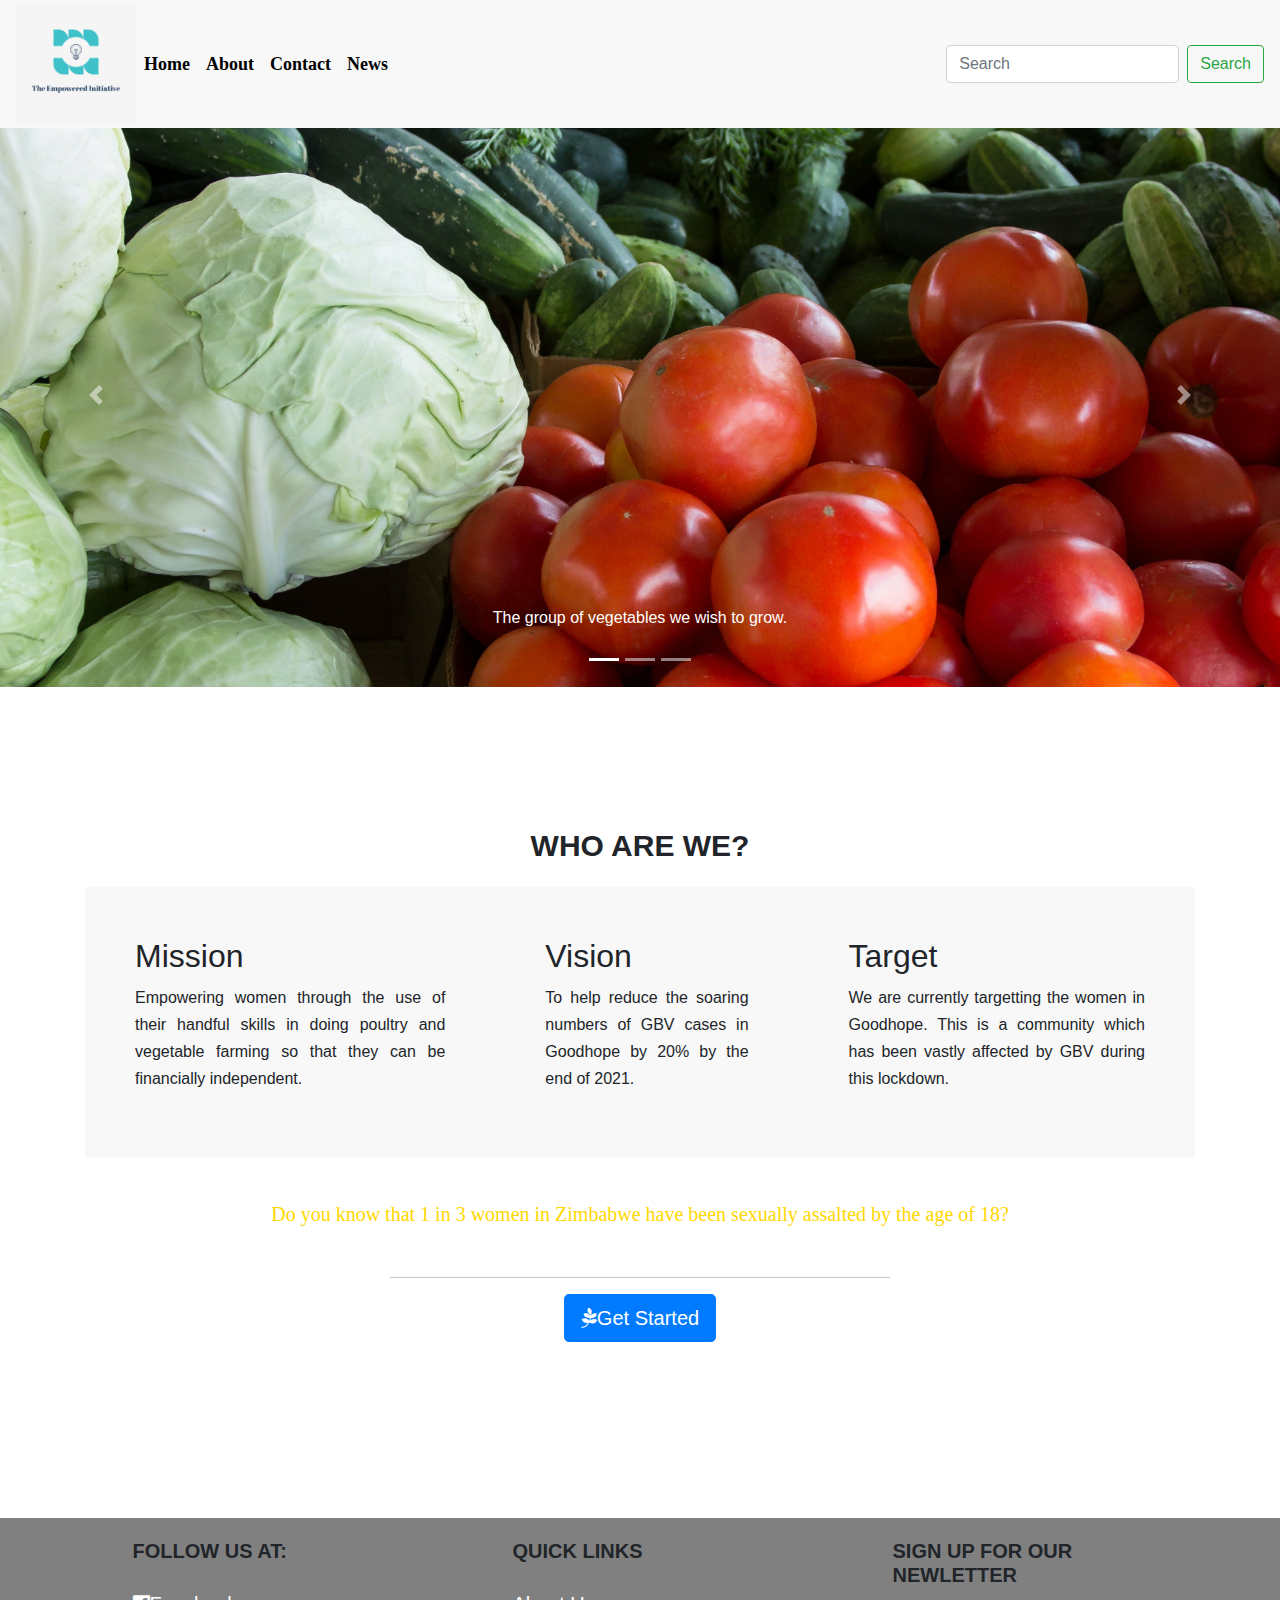
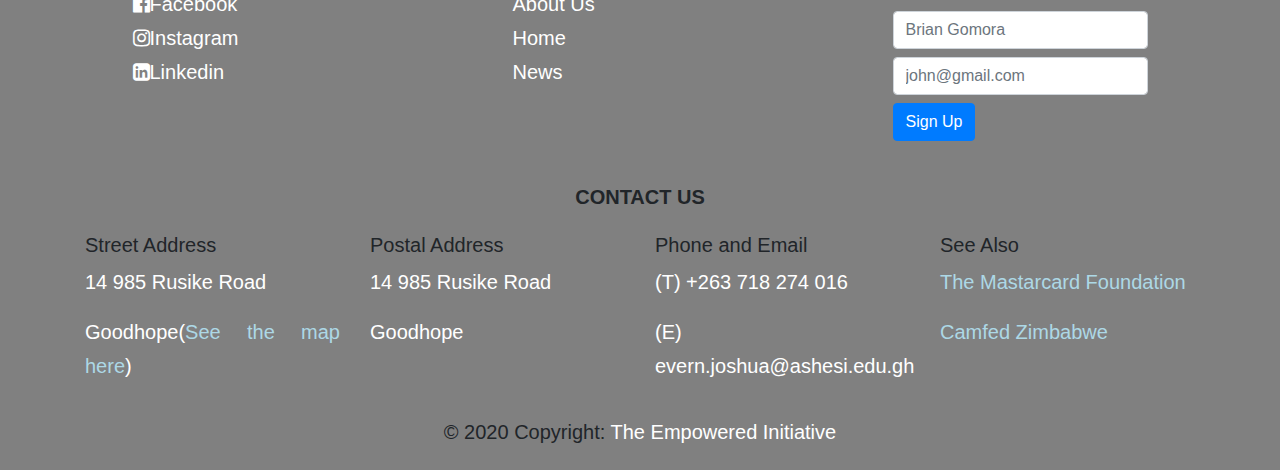
==== commit cc7fd700: "Update index.html" ====
--- a/index.html
+++ b/index.html
@@ -1,7 +1,7 @@
 <DOCTYPE html>
 <html>
 <head>
-	<title>Empowerd Initiatiive gallery</title>
+	<title>The Empowerd Initiatiive</title>
   <link href="https://fonts.googleapis.com/css2?family=Indie+Flower&display=swap" rel="stylesheet">
 	<link rel="stylesheet" type="text/css" href="https://stackpath.bootstrapcdn.com/bootstrap/4.5.0/css/bootstrap.min.css">
 	<link rel="stylesheet" type="text/css" href="app.css">
@@ -198,7 +198,7 @@
 </div>
 <!-- Copyright -->
   <div class="footer-copyright text-center py-3">© 2020 Copyright:
-    <a href="#" id="bottompage"> Brian Gomora</a>
+    <a href="#" id="bottompage"> The Empowered Initiative</a>
   </div>
 </footer>
 <!-- Footer -->
--- a/app.css
+++ b/app.css
@@ -68,12 +68,17 @@
 }
 .navbar{
 	width: 100%;
-	height: 60px;
+	height: 128px;
+	background-color: #f8f8f8;
 	/* position: fixed; */
 }
+#link{
+	color: black;
+	font-size: large;
+}
 #carousel{
-	border-top: 4%;
-	padding-top: 4%;
+	border-top: 8%;
+	padding-top: 8%;
 	padding-bottom: 0%;
 	border-bottom: 0%;
 }
@@ -383,7 +388,7 @@
 }
 #aboutfirsttitle{
 	color: brown;
-	padding-top: 10%;
+	padding-top: 13%;
 	padding-bottom: 5%;
 	text-align: center;
 }
@@ -400,7 +405,7 @@
 	text-align: center;
 	color: brown;
 	font-family: 'Times New Roman', Times, serif;
-	padding-top: 5%;
+	padding-top: 13%;
 	padding-bottom: 5%;
 }
 #butt{
